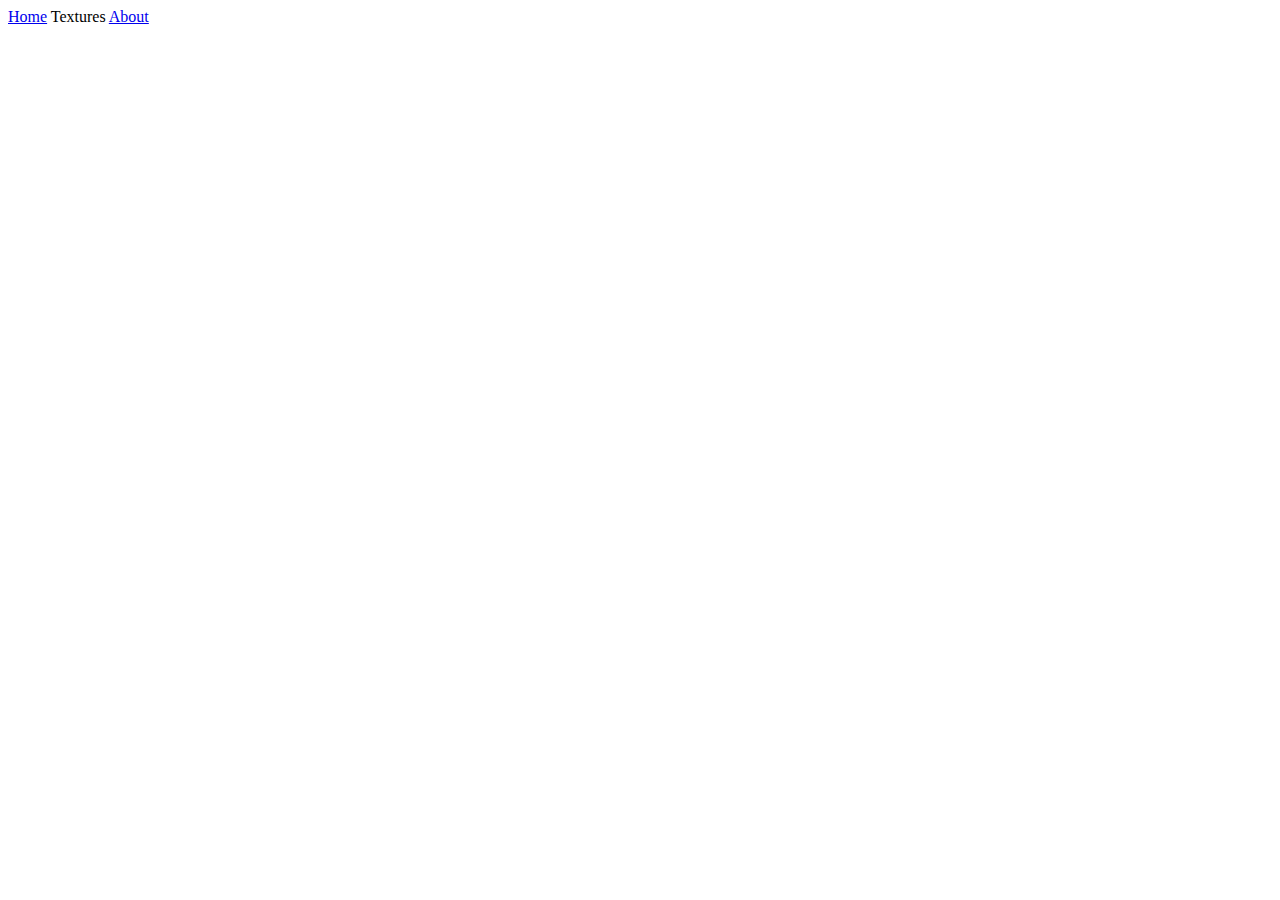
==== about/index.html @ 45fe52ad "first site commit" ====
<html>
    <head>
        <title>Blackstone - Textures</title>
        <link rel="stylesheet" href="index.css">
    </head>

    <body>
        <!-- top navigation -->
        <div class="topnav">
            <a href="index.html" >Home</a>
            <a class="active">Textures</a>
            <a href="about/index.html">About</a>
        </div>
    </body>
</html>
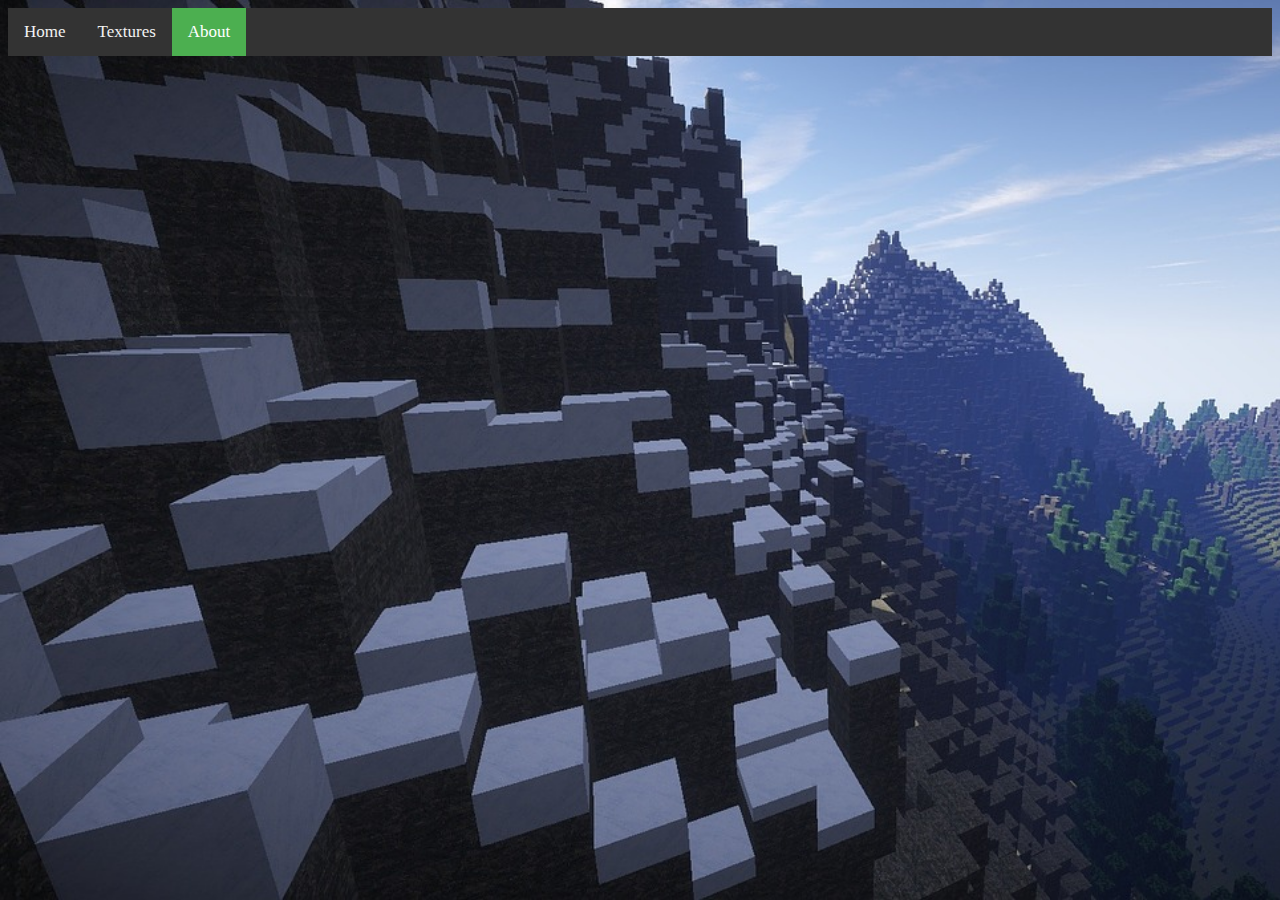
==== commit ddb7dfd4: "fixed menu" ====
--- a/about/index.html
+++ b/about/index.html
@@ -1,15 +1,15 @@
 <html>
     <head>
         <title>Blackstone - Textures</title>
-        <link rel="stylesheet" href="index.css">
+        <link rel="stylesheet" href="/index.css">
     </head>
 
     <body>
         <!-- top navigation -->
         <div class="topnav">
-            <a href="index.html" >Home</a>
-            <a class="active">Textures</a>
-            <a href="about/index.html">About</a>
+            <a href="/index.html">Home</a>
+            <a href="/textures/index.html">Textures</a>
+            <a class="active">About</a>
         </div>
     </body>
 </html>--- a/index.css
+++ b/index.css
@@ -0,0 +1,32 @@
+body {
+    background-image: url("images/minecraft-bg.jpg");
+    background-size: cover;
+    background-color: #cccccc;
+   }
+/* Add a black background color to the top navigation */
+.topnav {
+    background-color: #333;
+    overflow: hidden;
+  }
+  
+  /* Style the buttons inside the navigation bar */
+  .topnav a {
+    float: left;
+    color: #f2f2f2;
+    text-align: center;
+    padding: 14px 16px;
+    text-decoration: none;
+    font-size: 17px;
+  }
+  
+  /* Change the color of buttons on hover */
+  .topnav a:hover {
+    background-color: #ddd;
+    color: black;
+  }
+  
+  /* Add a color to the active/current button */
+  .topnav a.active {
+    background-color: #4CAF50;
+    color: white;
+  }